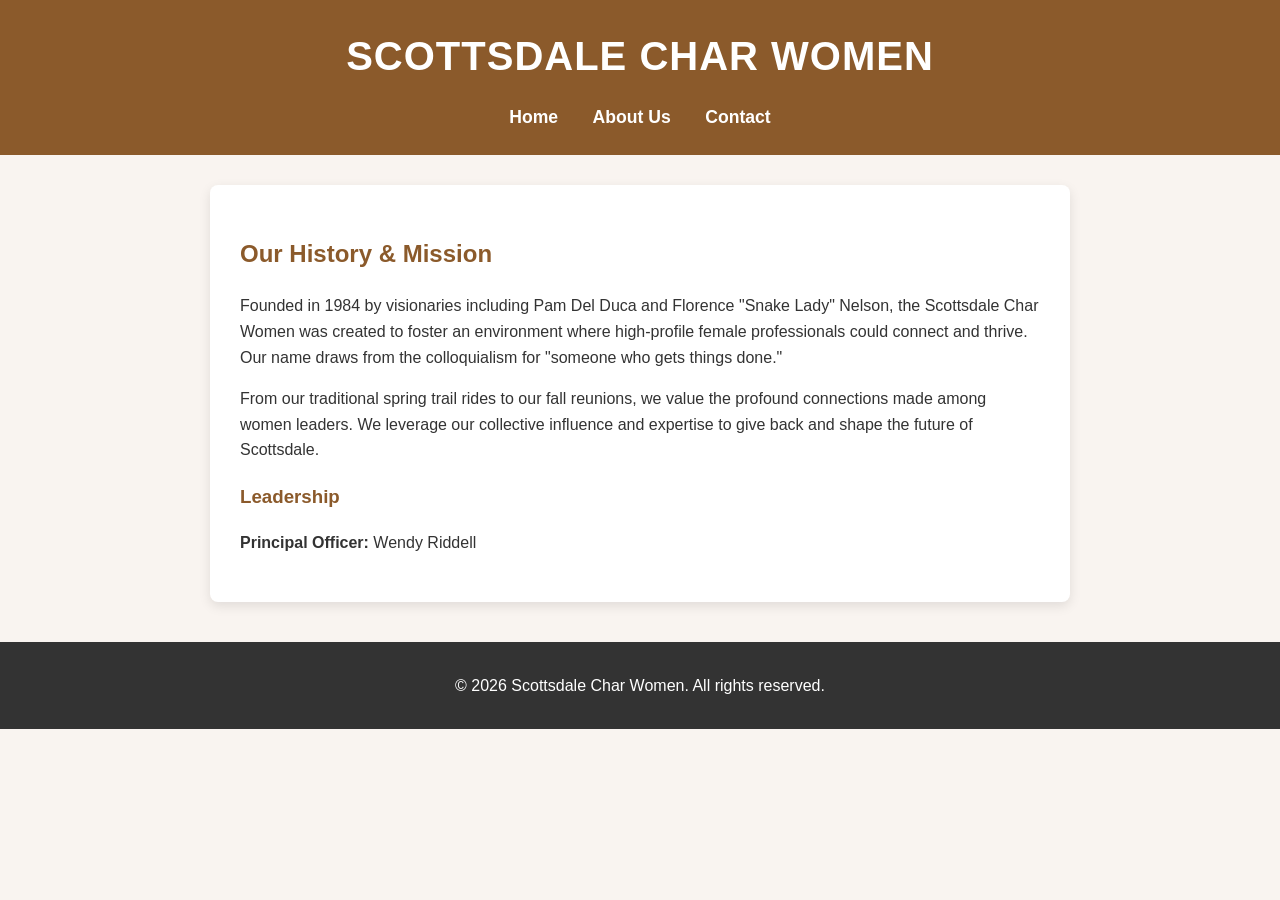
==== about.html @ 2d09a217 "update" ====
<!DOCTYPE html>
<html lang="en">
<head>
    <meta charset="UTF-8">
    <meta name="viewport" content="width=device-width, initial-scale=1.0">
    <title>About Us | Scottsdale Char Women</title>
    <link rel="stylesheet" href="style.css">
</head>
<body>
    <header>
        <h1>SCOTTSDALE CHAR WOMEN</h1>
        <nav>
            <a href="index.html">Home</a>
            <a href="about.html">About Us</a>
            <a href="contact.html">Contact</a>
        </nav>
    </header>

    <main>
        <section class="about">
            <h2>Our History & Mission</h2>
            
            
            
            <p>Founded in 1984 by visionaries including Pam Del Duca and Florence "Snake Lady" Nelson, the Scottsdale Char Women was created to foster an environment where high-profile female professionals could connect and thrive. Our name draws from the colloquialism for "someone who gets things done."</p>
            <p>From our traditional spring trail rides to our fall reunions, we value the profound connections made among women leaders. We leverage our collective influence and expertise to give back and shape the future of Scottsdale.</p>
            
            <h3>Leadership</h3>
            <p><strong>Principal Officer:</strong> Wendy Riddell</p>
        </section>
    </main>

    <footer>
        <p>&copy; 2026 Scottsdale Char Women. All rights reserved.</p>
    </footer>
</body>
</html>
---- style.css ----
body {
    font-family: 'Segoe UI', Tahoma, Geneva, Verdana, sans-serif;
    line-height: 1.6;
    margin: 0;
    padding: 0;
    color: #333;
    background-color: #f9f4f0; /* 柔和的沙漠色调 */
}
header {
    background-color: #8b5a2b; /* 大地色/红棕色 */
    color: #fff;
    padding: 1.5rem 0;
    text-align: center;
}
header h1 {
    margin: 0;
    font-size: 2.5rem;
    letter-spacing: 1px;
}
nav {
    margin-top: 15px;
}
nav a {
    color: #fff;
    text-decoration: none;
    margin: 0 15px;
    font-weight: bold;
    font-size: 1.1rem;
}
nav a:hover {
    text-decoration: underline;
}
main {
    padding: 30px;
    max-width: 800px;
    margin: 30px auto;
    background: #fff;
    border-radius: 8px;
    box-shadow: 0 4px 12px rgba(0,0,0,0.1);
}
h2, h3 {
    color: #8b5a2b;
}
.hero {
    text-align: center;
    margin-bottom: 20px;
}
.contact-details {
    background-color: #fafafa;
    padding: 20px;
    border-left: 4px solid #8b5a2b;
    margin-top: 20px;
}
footer {
    text-align: center;
    padding: 15px 0;
    background-color: #333;
    color: #fff;
    margin-top: 40px;
}
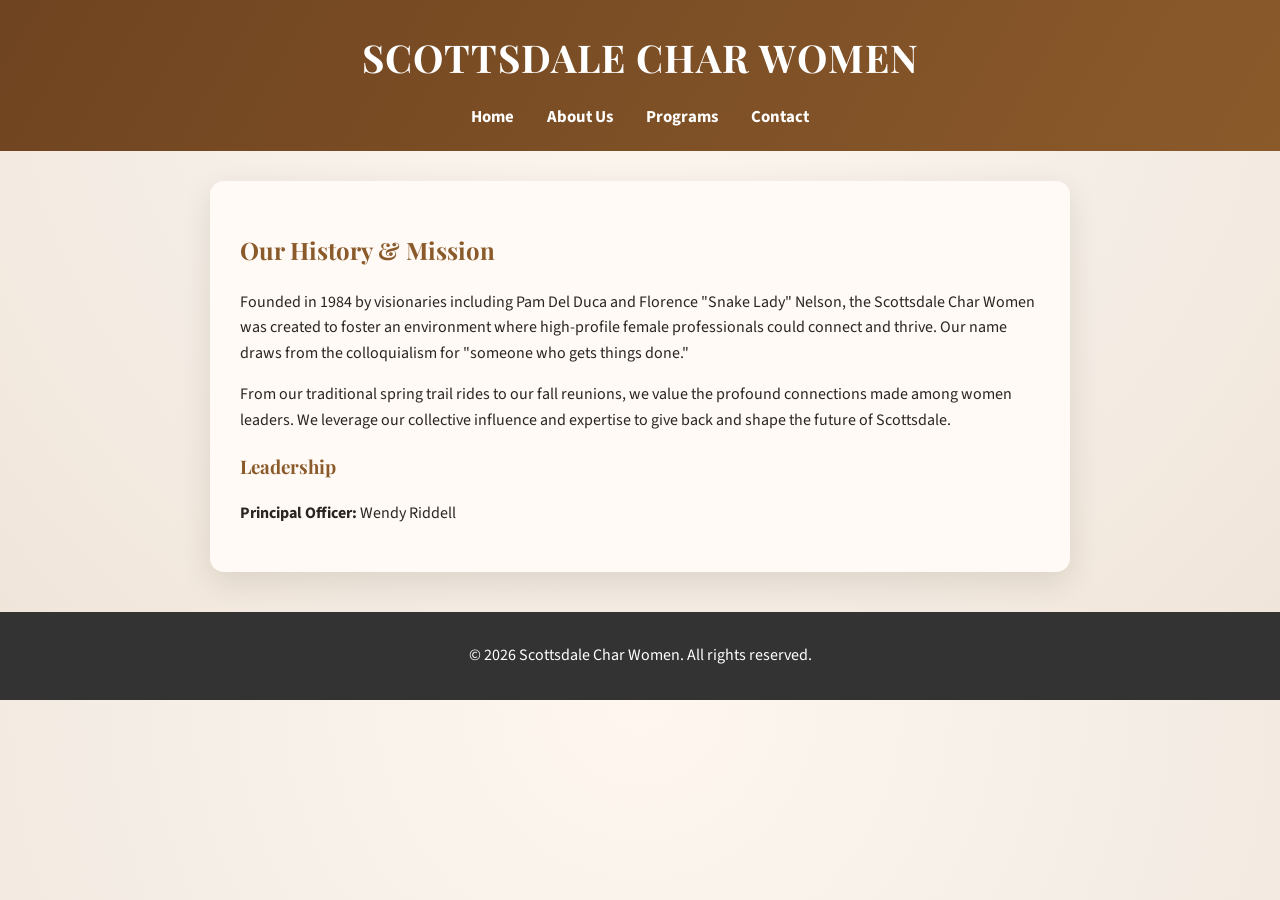
==== commit 7bd19340: "完善信息" ====
--- a/about.html
+++ b/about.html
@@ -12,6 +12,7 @@
         <nav>
             <a href="index.html">Home</a>
             <a href="about.html">About Us</a>
+            <a href="programs.html">Programs</a>
             <a href="contact.html">Contact</a>
         </nav>
     </header>
--- a/style.css
+++ b/style.css
@@ -1,21 +1,35 @@
+@import url('https://fonts.googleapis.com/css2?family=Playfair+Display:wght@500;700&family=Source+Sans+3:wght@400;600&display=swap');
+
+:root {
+    --sand: #f5efe8;
+    --copper: #8b5a2b;
+    --clay: #6f4420;
+    --ink: #2a2522;
+    --cream: #fffaf5;
+}
+
 body {
-    font-family: 'Segoe UI', Tahoma, Geneva, Verdana, sans-serif;
+    font-family: 'Source Sans 3', 'Segoe UI', Tahoma, Geneva, Verdana, sans-serif;
     line-height: 1.6;
     margin: 0;
     padding: 0;
-    color: #333;
-    background-color: #f9f4f0; /* 柔和的沙漠色调 */
+    color: var(--ink);
+    background: radial-gradient(circle at top, #fff7ef 0%, var(--sand) 45%, #f0e4d8 100%);
 }
 header {
-    background-color: #8b5a2b; /* 大地色/红棕色 */
+    background: linear-gradient(120deg, var(--clay), var(--copper));
     color: #fff;
-    padding: 1.5rem 0;
+    padding: 1.7rem 0 1.3rem;
     text-align: center;
+    position: sticky;
+    top: 0;
+    z-index: 10;
 }
 header h1 {
     margin: 0;
-    font-size: 2.5rem;
+    font-size: 2.4rem;
     letter-spacing: 1px;
+    font-family: 'Playfair Display', 'Times New Roman', serif;
 }
 nav {
     margin-top: 15px;
@@ -25,7 +39,7 @@
     text-decoration: none;
     margin: 0 15px;
     font-weight: bold;
-    font-size: 1.1rem;
+    font-size: 1.05rem;
 }
 nav a:hover {
     text-decoration: underline;
@@ -34,22 +48,72 @@
     padding: 30px;
     max-width: 800px;
     margin: 30px auto;
-    background: #fff;
-    border-radius: 8px;
-    box-shadow: 0 4px 12px rgba(0,0,0,0.1);
+    background: var(--cream);
+    border-radius: 14px;
+    box-shadow: 0 10px 30px rgba(60, 40, 20, 0.12);
+    position: relative;
 }
 h2, h3 {
-    color: #8b5a2b;
+    color: var(--copper);
+    font-family: 'Playfair Display', 'Times New Roman', serif;
 }
 .hero {
     text-align: center;
     margin-bottom: 20px;
 }
+.hero h2 {
+    font-size: 2rem;
+    margin-bottom: 0.3rem;
+}
+.hero p {
+    font-size: 1.1rem;
+}
+.org-highlight {
+    background: linear-gradient(120deg, #ffffff, #f9efe6);
+    border: 1px solid #efd8c5;
+    border-left: 6px solid var(--copper);
+    padding: 20px 22px;
+    border-radius: 14px;
+    margin: 24px 0;
+}
+.org-highlight h3 {
+    margin-top: 0;
+}
+.org-grid {
+    display: grid;
+    gap: 14px;
+    grid-template-columns: repeat(auto-fit, minmax(200px, 1fr));
+}
 .contact-details {
     background-color: #fafafa;
     padding: 20px;
-    border-left: 4px solid #8b5a2b;
+    border-left: 4px solid var(--copper);
     margin-top: 20px;
+}
+.programs-grid {
+    display: grid;
+    grid-template-columns: repeat(auto-fit, minmax(220px, 1fr));
+    gap: 18px;
+    margin-top: 20px;
+}
+.program-card {
+    background: #fff;
+    border-radius: 12px;
+    padding: 18px;
+    border: 1px solid #efe1d4;
+    box-shadow: 0 6px 16px rgba(60, 40, 20, 0.08);
+}
+.program-card h4 {
+    margin-top: 0;
+    color: var(--clay);
+    font-family: 'Playfair Display', 'Times New Roman', serif;
+}
+.banner {
+    background: linear-gradient(120deg, #fff2e5, #f7e6d8);
+    border: 1px solid #f0ddcf;
+    padding: 16px 18px;
+    border-radius: 12px;
+    margin-top: 18px;
 }
 footer {
     text-align: center;
